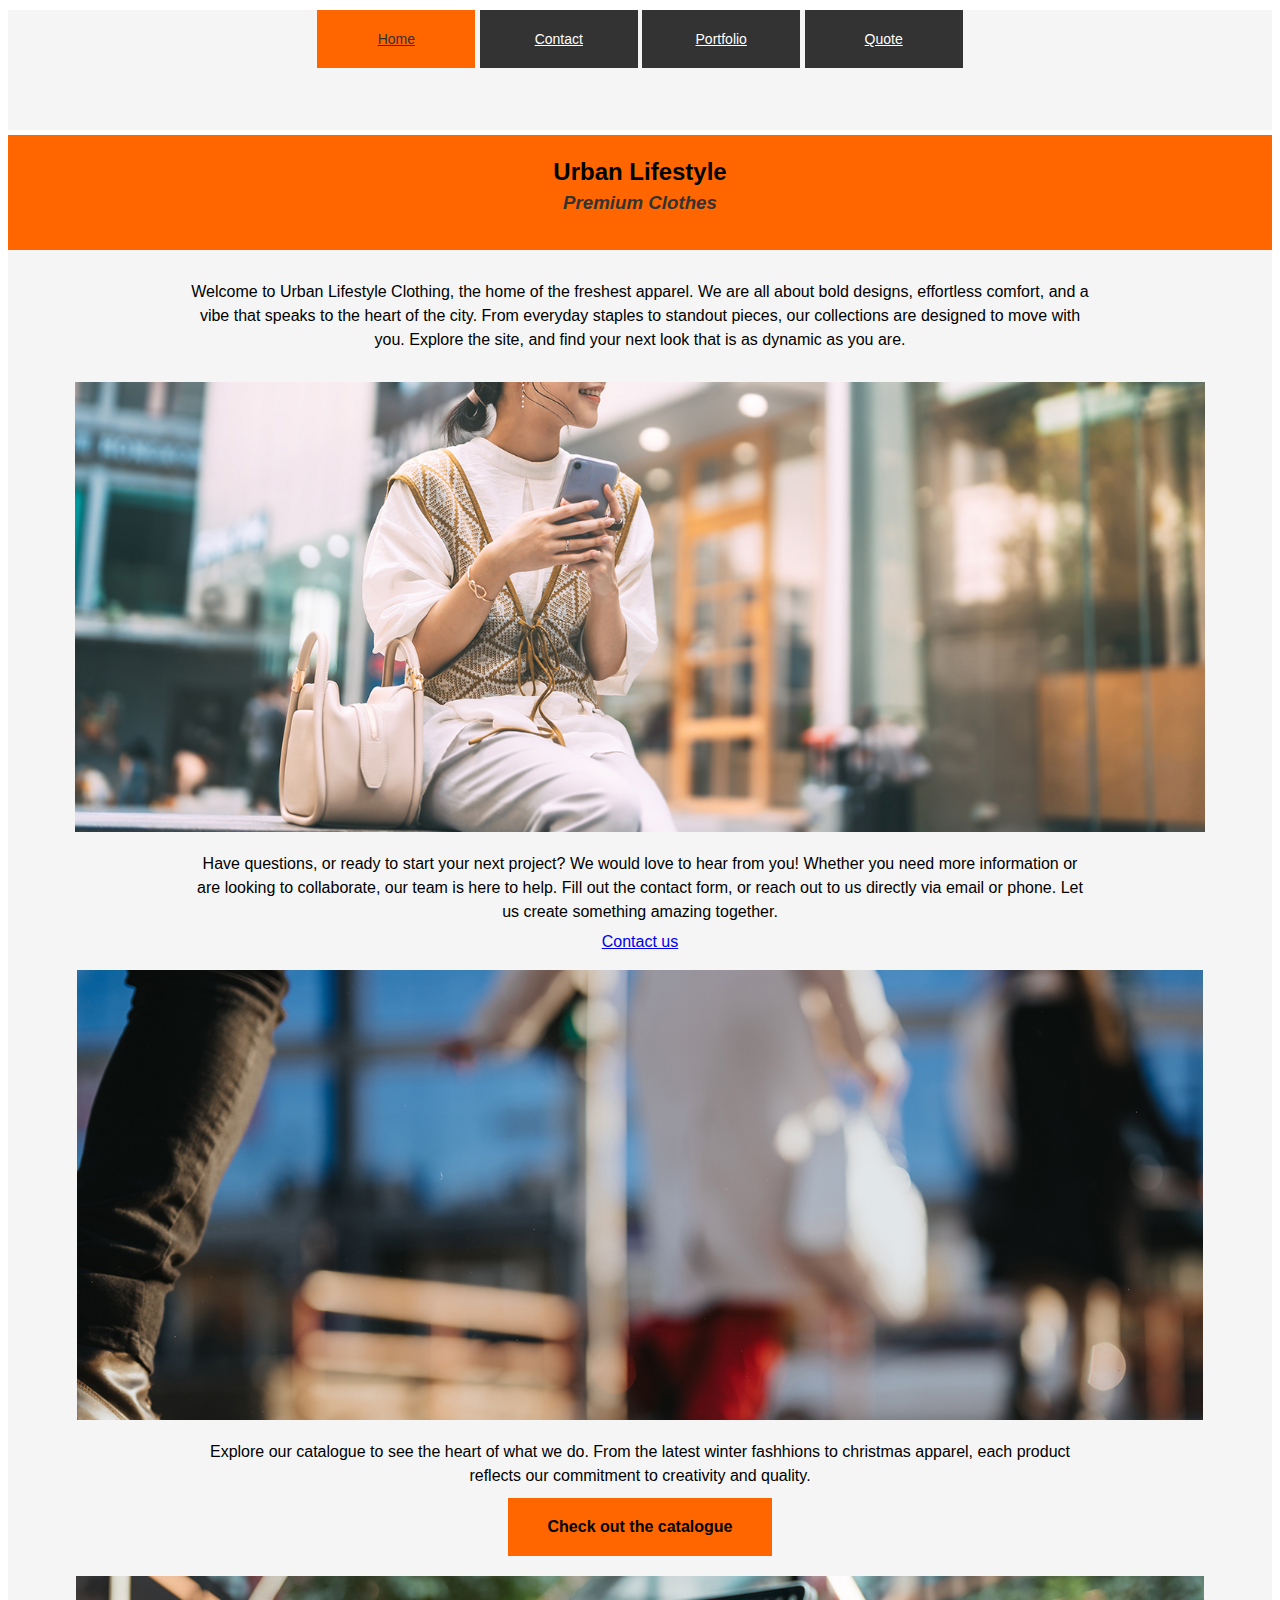
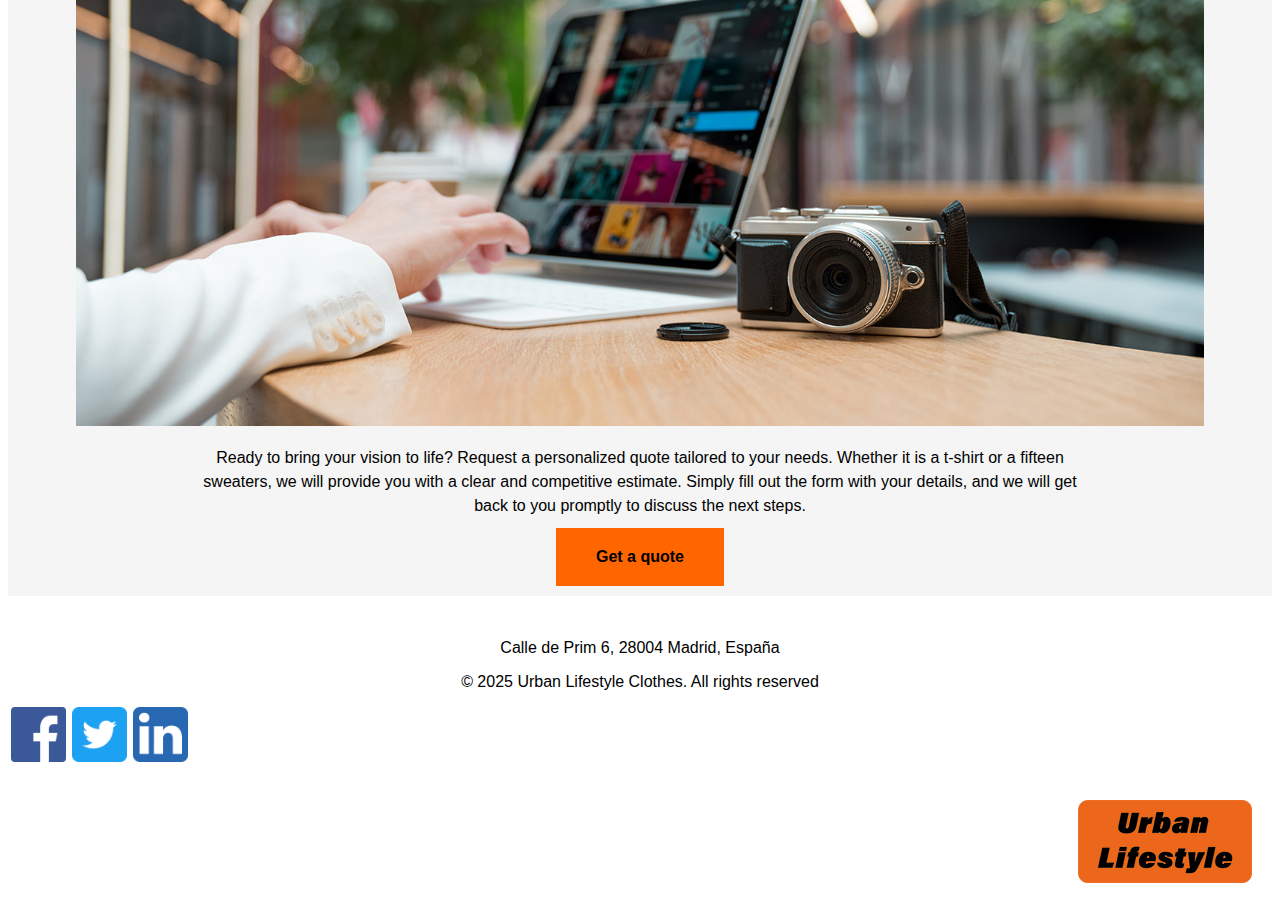
==== index.html @ 67d46b4d "ha" ====
<!DOCTYPE html>
<html lang="en">
  <head>
    <meta charset="UTF-8">
    <meta name="viewport" content="width=device-width", initial-scale=1.0>
    <link rel="stylesheet" href="CSS/styles.css"/>
    <title>Urban Lifestyle</title>
  </head>
  <body>
    <header>
      <!--Navigation Menu-->
      <div class="navigation">
        <a class="active" href="/MasterD-Website-Project-1/index.html">Home</a>
        <a href="/MasterD-Website-Project-1/HTML/contact.html">Contact</a>
        <a href="/MasterD-Website-Project-1/HTML/portfolio.html">Portfolio</a>
        <a href="/MasterD-Website-Project-1/HTML/quote.html">Quote</a>
      </div>
    </header>
    <main class="main">
        <div class="mainheader">
        <h1>Urban Lifestyle</h1>
        <h3><em>Premium Clothes</em></h3>
        </div>
      <p>Welcome to Urban Lifestyle Clothing, the home of the freshest apparel. We are all about bold designs, effortless comfort, and a vibe that speaks to the heart of the city. From everyday staples to standout pieces, our collections are designed to move with you. Explore the site, and find your next look that is as dynamic as you are.</p>
      
      <!--Contact block-->
      <div class="categorypicture">
      <img src="Images/contact_urban.jpg" alt="contact">
      </div>
      <p>Have questions, or ready to start your next project? We would love to hear from you! Whether you need more information or are looking to collaborate, our team is here to help. Fill out the contact form, or reach out to us directly via email or phone. Let us create something amazing together.</p>
      <a href="HTML/contact.html" class="button">Contact us</a>
      

      <!--Portfolio block-->
      <div class="categorypicture">
      <img src="Images/portfolio_urban.jpg" alt="portfolio">
      </div>
      <p>Explore our catalogue to see the heart of what we do. From the latest winter fashhions to christmas apparel, each product reflects our commitment to creativity and quality. </p>
      <a href="/MasterD-Website-Project-1/HTML/portfolio.html" class="button">
        <button type="button">Check out the catalogue</button>
      </a>
      <!--Quote block-->
      <div class="categorypicture">
      <img src="Images/quote_urban.jpg" alt="quote">
      </div>
      <p>Ready to bring your vision to life? Request a personalized quote tailored to your needs. Whether it is a t-shirt or a fifteen sweaters, we will provide you with a clear and competitive estimate. Simply fill out the form with your details, and we will get back to you promptly to discuss the next steps.</p>
      <a href="/MasterD-Website-Project-1/HTML/quote.html" class="button">
        <button type="button">Get a quote</button>
      </a>
    </main>
    <!--Footer items-->
      <div class="footer">
      <! -- Adress and legal notice -->
      <p>Calle de Prim 6, 28004 Madrid, España</p>
      <p>&#169; 2025 Urban Lifestyle Clothes. All rights reserved</p>
      </div>
       <!--Social Networks-->
      <div class="social">
        <a href="https://www.facebook.com">
        <img src="Images/facebook_logo.png" alt="facebook logo">
      </a>
      <a href="https://www.x.com">
        <img src="Images/twitter_logo.png" alt="twitter logo">
      </a>
      <a href="https://www.linkedin.com">
        <img src="Images/linkedin_logo.png" alt="linkedin logo">
      </a>
      </div>
      <!--Footer Logo-->
      <div class="footerlogo">
      <a href="/MasterD-Website-Project-1/index.html"></a>
      <img src="Images/urban_lifestyle_logo.png" alt="company logo">
      </a>
      </div>
    </footer>
  </body>
</html>
---- CSS/styles.css ----
body {
  font-family: sans-serif;
  line-height: 1;
  color: Black;
}

/* Header CSS */
header {
  background: #F5F5F5;
  color: white;
  margin-bottom:5px;
  margin-top:10px;
  text-align: center;
  height: 120px
}

/* Navigation Menu CSS */

  .navigation a {
    color: white;
    padding: 4px;
    font-size: 14px;
    text-align: center;
    display: inline-flex;
    justify-content: center;
    align-items: center;
    width: 150px;
    height: 50px;
    background-color: #333333;
  }

  /* Hover effect*/
.navigation a:hover {
  background-color: #FF6600;
  color: #333333;
}
/* highlights which page the user is on in the navigation bar */
.navigation a.active {
  background-color: #FF6600;
  color: #333333;
}

/* Index main content CSS */
.main {
    background-color:#F5F5F5;
    text-align: center;
    padding-bottom:10px;
}

.mainheader {
    text-align: center;
    line-height: 0.5;
    background-color: #FF6600;
    color: #333333;
    width: auto;
    height: 100px;
    margin-bottom: 30px;
    padding-top:15px;
}

h1 {
  color: black;
  display: block;
  width: 100%;
  text-align: center;
  margin-top: 60x;
  margin-bottom: 20px;
  font-size: 24px;
  font-weight: bold;
  padding: auto;
}

p {
  font-family: sans-serif;
  text-align: center;
  margin: 0 auto;
  padding: 0;
  padding-bottom: 10px;
  line-height: 1.5;
  max-width: 900px;
}

ul {
  list-style-position: inside;
  margin: 0;
  padding: 0 20px;
}
.categorypicture {
    display:flex;
    flex-wrap: nowrap;
    justify-content: center;
    align-items: center;
}

.categorypicture img {
  width: auto;
  height: 450px;
  max-height: 100%;
  max-width: 100%;
  object-fit:fill;
  overflow: hidden;
  margin: 20px;
}


/* button css */
button {
  padding: 10px 15px;
  background-color: #FF6600;
  color: #333333;
  border: none;
  cursor: pointer;
  font-weight: bold;
  font-size: 16px;
  outline: none;
  }


.button button {
  text-decoration: none;
  background-color:#FF6600;
  background:#FF6600;
  color: black;
  text-align: center;
  font-size: 16px;
  display: inline-block;
  justify-content: center;
  border: none;
  cursor: pointer;
  box-sizing: border-box;
  margin: 0;
  padding: 20px 40px;
  width: auto;
  height: auto;
}


/*portfolio gallery css*/

.clothes {

  flex-wrap: wrap;
  display: flex;
  justify-content: center;
  gap: 10px;
}

.pants {
  display: flex;
  flex-direction: column;
  align-items: center;
  text-align: center;
  height: auto;
  width: auto;
}

.pants img {
  max-width: 500px;
  max-height: 300px;
  width: auto;
  height: auto;
  object-fit: cover;
  margin-bottom: 10px;
}

.tshirts {
display: flex;
flex-direction: column;
align-items: center;
text-align: center;
height: auto;
width: auto;
}
.tshirts img {
max-width: 500px;
max-height: 300px;
width: auto;
height: auto;
object-fit: cover;
margin-bottom: 10px;
}
.shoes {
  display: flex;
  flex-direction: column;
  align-items: center;
  text-align: center;
  height: auto;
  width: auto;
}

.shoes img {
max-width: 500px;
max-height: 300px;
width: auto;
height: auto;
object-fit: cover;
margin-bottom: 10px;
}

.description {
  display: block;
  width: 100%;
  margin-top: 10px;
  color: black;
  margin-bottom: 20px;
}



form {
width: auto;
max-width: 200px;
margin: 0 auto;
}

label {
display: block;
margin-bottom: 5px;
}

input, textarea {
  width: 100%;
  padding: 8px;
  margin-bottom: 15px;
  box-sizing: border-box;
}

/* map contact page */
.map {
  display: flex;
  justify-content: center;
  align-items: center;
  width: 800px;
  height: 450px;
  margin: 0 auto;
  
}

.map img {
  width: 100%;
  height: 100%;
  object-fit: cover;
}

/* footer CSS*/
.footer {
  margin-top: 40px;
  text-align: center;
}

.social {
  display:flex;
  flex-wrap: wrap;
  Justify-content: left;
  align-items: left;
}

.social img {
  width: 55px;
  height: 55px;
  max-width:100%;
  max-height:100%;
  display: block;
  margin: 3px;

}

.footerlogo {
    float: right;
    margin: 20px;
    height: 20px;
}
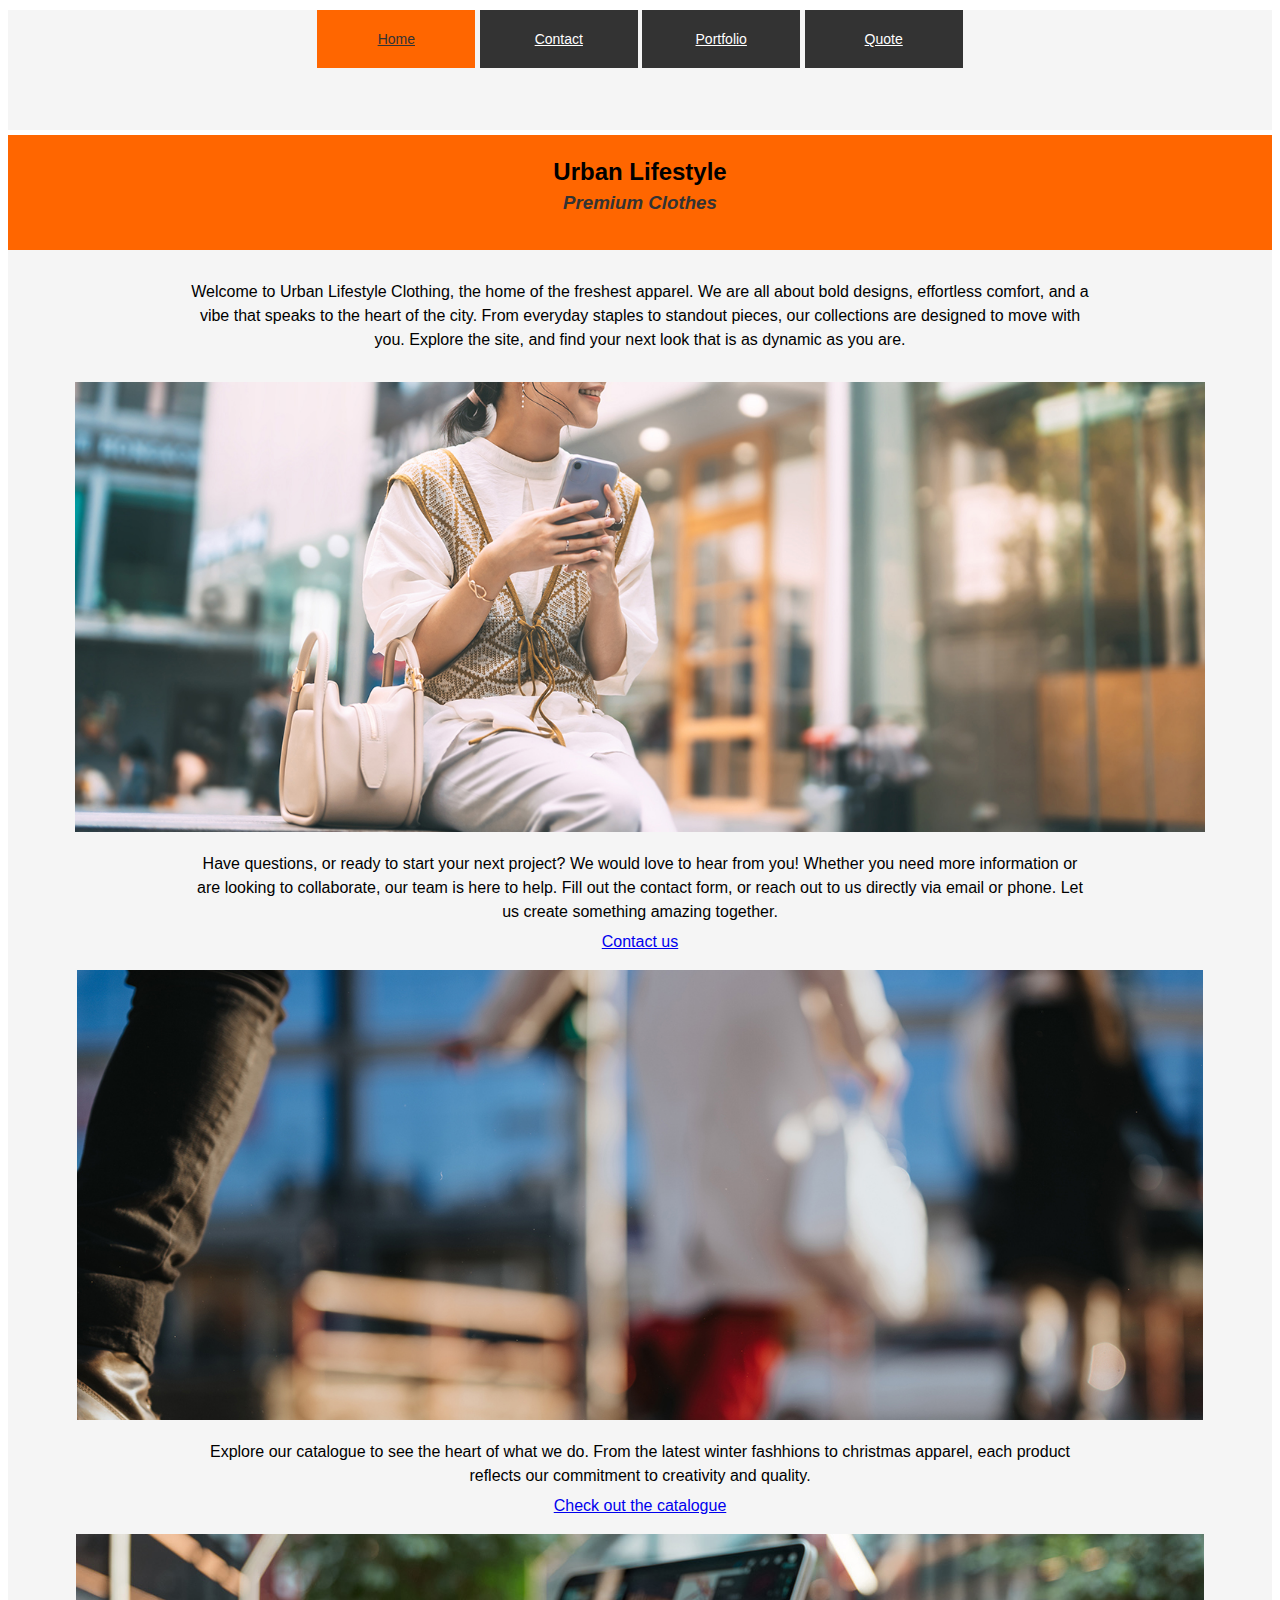
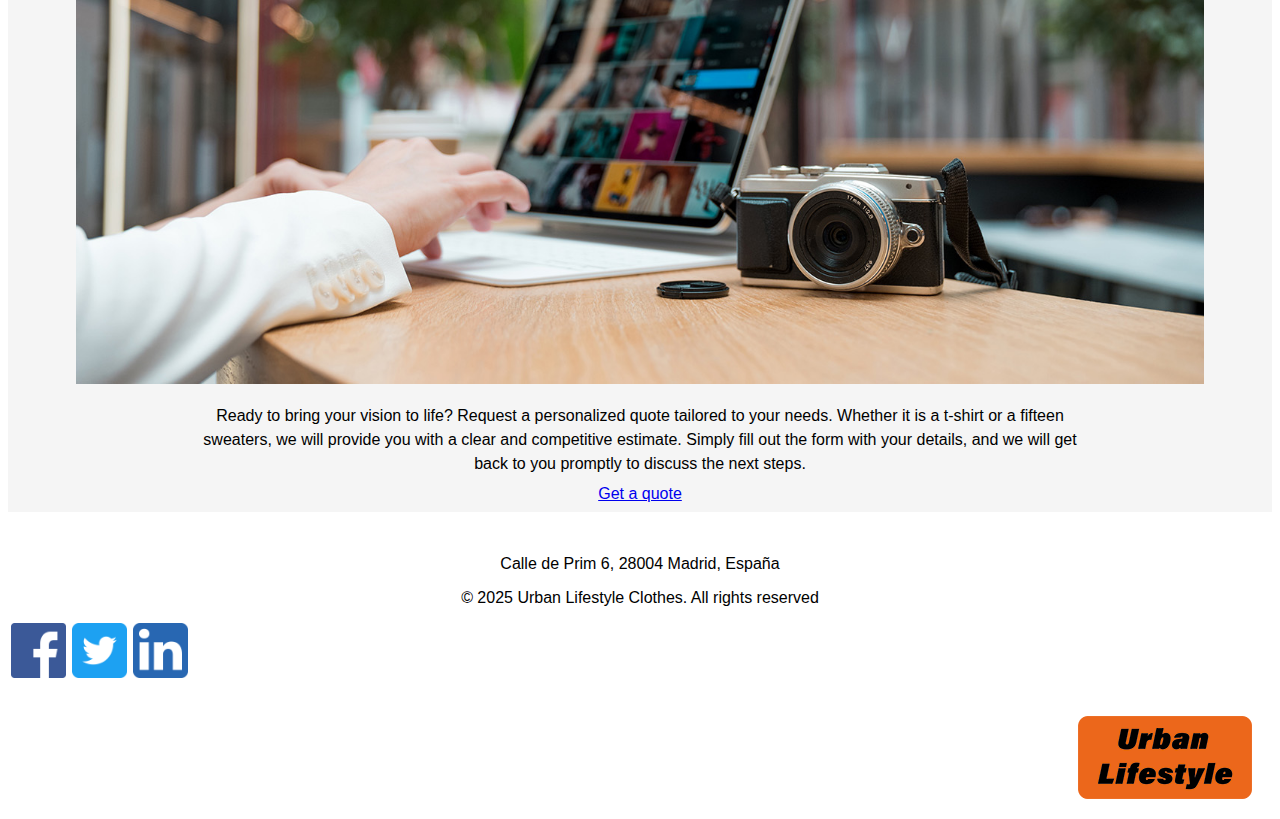
==== commit 61399d45: "validation" ====
--- a/index.html
+++ b/index.html
@@ -1,9 +1,9 @@
 <!DOCTYPE html>
 <html lang="en">
   <head>
-    <meta charset="UTF-8">
-    <meta name="viewport" content="width=device-width", initial-scale=1.0>
-    <link rel="stylesheet" href="CSS/styles.css"/>
+    <meta charset="UTF-8" />
+    <meta name="viewport" content="width=device-width, initial-scale=1.0" />
+    <link rel="stylesheet" href="CSS/styles.css" />
     <title>Urban Lifestyle</title>
   </head>
   <body>
@@ -17,62 +17,81 @@
       </div>
     </header>
     <main class="main">
-        <div class="mainheader">
+      <div class="mainheader">
         <h1>Urban Lifestyle</h1>
         <h3><em>Premium Clothes</em></h3>
-        </div>
-      <p>Welcome to Urban Lifestyle Clothing, the home of the freshest apparel. We are all about bold designs, effortless comfort, and a vibe that speaks to the heart of the city. From everyday staples to standout pieces, our collections are designed to move with you. Explore the site, and find your next look that is as dynamic as you are.</p>
-      
+      </div>
+      <p>
+        Welcome to Urban Lifestyle Clothing, the home of the freshest apparel.
+        We are all about bold designs, effortless comfort, and a vibe that
+        speaks to the heart of the city. From everyday staples to standout
+        pieces, our collections are designed to move with you. Explore the site,
+        and find your next look that is as dynamic as you are.
+      </p>
+
       <!--Contact block-->
       <div class="categorypicture">
-      <img src="Images/contact_urban.jpg" alt="contact">
+        <img src="Images/contact_urban.jpg" alt="contact" />
       </div>
-      <p>Have questions, or ready to start your next project? We would love to hear from you! Whether you need more information or are looking to collaborate, our team is here to help. Fill out the contact form, or reach out to us directly via email or phone. Let us create something amazing together.</p>
+      <p>
+        Have questions, or ready to start your next project? We would love to
+        hear from you! Whether you need more information or are looking to
+        collaborate, our team is here to help. Fill out the contact form, or
+        reach out to us directly via email or phone. Let us create something
+        amazing together.
+      </p>
       <a href="HTML/contact.html" class="button">Contact us</a>
-      
 
       <!--Portfolio block-->
       <div class="categorypicture">
-      <img src="Images/portfolio_urban.jpg" alt="portfolio">
+        <img src="Images/portfolio_urban.jpg" alt="portfolio" />
       </div>
-      <p>Explore our catalogue to see the heart of what we do. From the latest winter fashhions to christmas apparel, each product reflects our commitment to creativity and quality. </p>
-      <a href="/MasterD-Website-Project-1/HTML/portfolio.html" class="button">
-        <button type="button">Check out the catalogue</button>
-      </a>
+      <p>
+        Explore our catalogue to see the heart of what we do. From the latest
+        winter fashhions to christmas apparel, each product reflects our
+        commitment to creativity and quality.
+      </p>
+      <a href="/MasterD-Website-Project-1/HTML/portfolio.html" class="button"
+        >Check out the catalogue</a
+      >
+
       <!--Quote block-->
       <div class="categorypicture">
-      <img src="Images/quote_urban.jpg" alt="quote">
+        <img src="Images/quote_urban.jpg" alt="quote" />
       </div>
-      <p>Ready to bring your vision to life? Request a personalized quote tailored to your needs. Whether it is a t-shirt or a fifteen sweaters, we will provide you with a clear and competitive estimate. Simply fill out the form with your details, and we will get back to you promptly to discuss the next steps.</p>
-      <a href="/MasterD-Website-Project-1/HTML/quote.html" class="button">
-        <button type="button">Get a quote</button>
-      </a>
+      <p>
+        Ready to bring your vision to life? Request a personalized quote
+        tailored to your needs. Whether it is a t-shirt or a fifteen sweaters,
+        we will provide you with a clear and competitive estimate. Simply fill
+        out the form with your details, and we will get back to you promptly to
+        discuss the next steps.
+      </p>
+      <a href="/MasterD-Website-Project-1/HTML/quote.html" class="button"
+        >Get a quote</a
+      >
     </main>
     <!--Footer items-->
-      <div class="footer">
-      <! -- Adress and legal notice -->
+    <div class="footer">
+      <!--Adress and legal notice-->
       <p>Calle de Prim 6, 28004 Madrid, España</p>
       <p>&#169; 2025 Urban Lifestyle Clothes. All rights reserved</p>
-      </div>
-       <!--Social Networks-->
-      <div class="social">
-        <a href="https://www.facebook.com">
-        <img src="Images/facebook_logo.png" alt="facebook logo">
+    </div>
+    <!--Social Networks-->
+    <div class="social">
+      <a href="https://www.facebook.com">
+        <img src="Images/facebook_logo.png" alt="facebook logo" />
       </a>
       <a href="https://www.x.com">
-        <img src="Images/twitter_logo.png" alt="twitter logo">
+        <img src="Images/twitter_logo.png" alt="twitter logo" />
       </a>
       <a href="https://www.linkedin.com">
-        <img src="Images/linkedin_logo.png" alt="linkedin logo">
+        <img src="Images/linkedin_logo.png" alt="linkedin logo" />
       </a>
-      </div>
-      <!--Footer Logo-->
-      <div class="footerlogo">
+    </div>
+    <!--Footer Logo-->
+    <div class="footerlogo">
       <a href="/MasterD-Website-Project-1/index.html"></a>
-      <img src="Images/urban_lifestyle_logo.png" alt="company logo">
-      </a>
-      </div>
-    </footer>
+      <img src="Images/urban_lifestyle_logo.png" alt="company logo" />
+    </div>
   </body>
 </html>
-
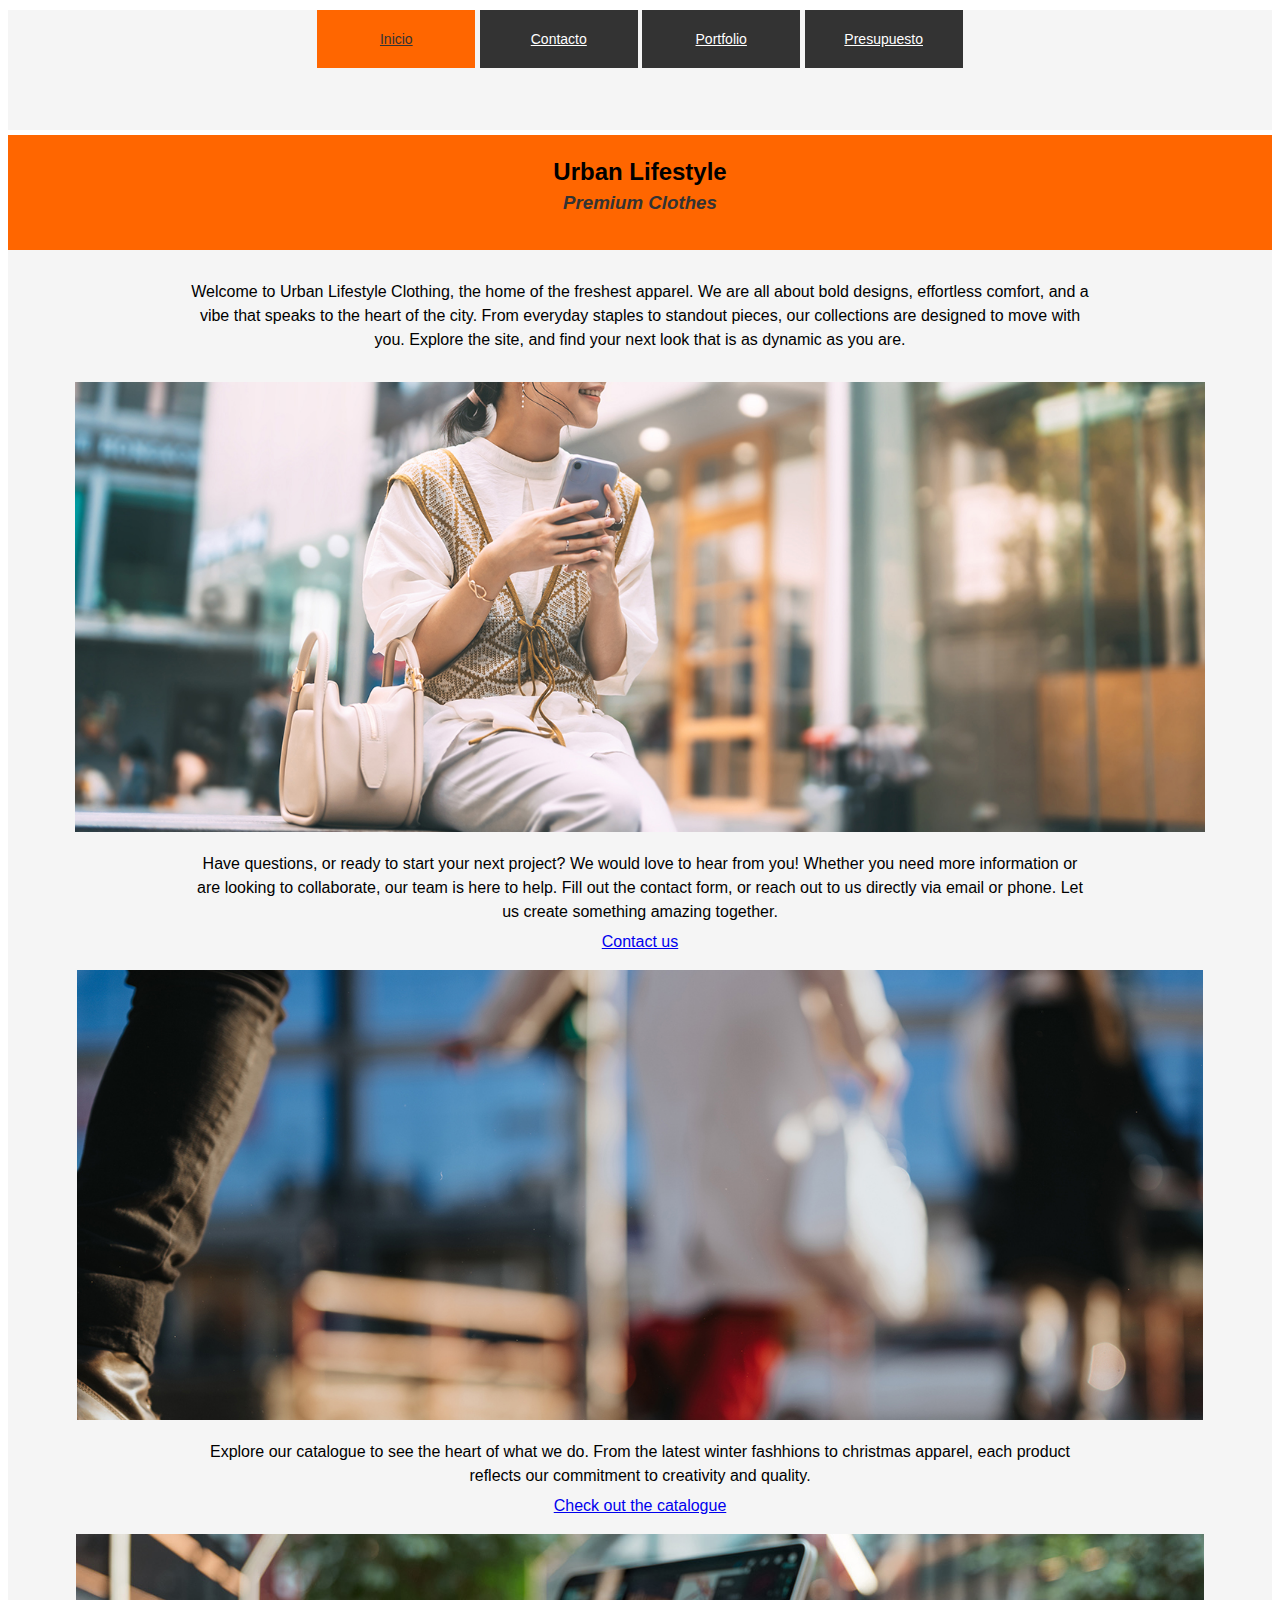
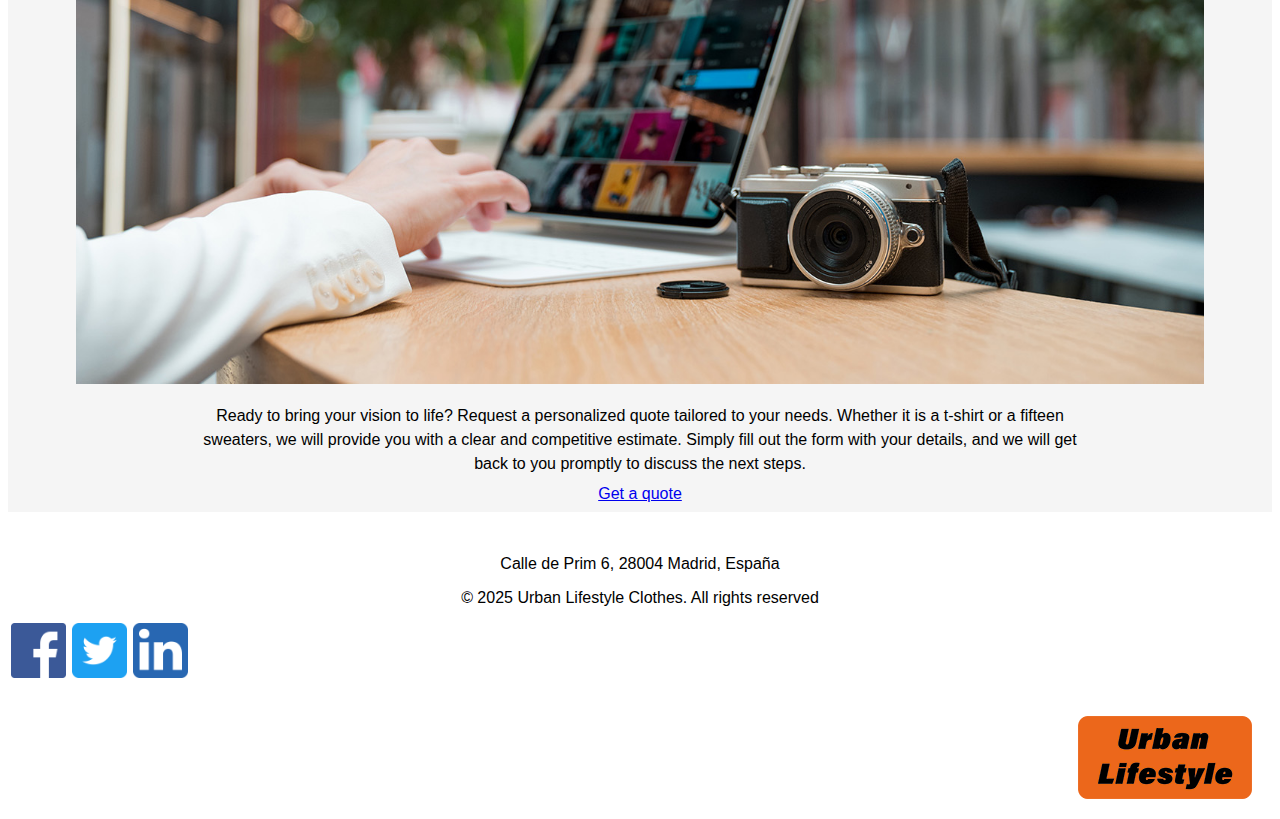
==== commit 71b194ea: "change html file names" ====
--- a/index.html
+++ b/index.html
@@ -1,19 +1,19 @@
 <!DOCTYPE html>
 <html lang="en">
   <head>
-    <meta charset="UTF-8" />
-    <meta name="viewport" content="width=device-width, initial-scale=1.0" />
-    <link rel="stylesheet" href="CSS/styles.css" />
+    <meta charset="UTF-8">
+    <meta name="viewport" content="width=device-width, initial-scale=1.0">
+    <link rel="stylesheet" href="CSS/styles.css">
     <title>Urban Lifestyle</title>
   </head>
   <body>
     <header>
       <!--Navigation Menu-->
       <div class="navigation">
-        <a class="active" href="/MasterD-Website-Project-1/index.html">Home</a>
-        <a href="/MasterD-Website-Project-1/HTML/contact.html">Contact</a>
+        <a class="active" href="/MasterD-Website-Project-1/index.html">Inicio</a>
+        <a href="/MasterD-Website-Project-1/HTML/contacto.html">Contacto</a>
         <a href="/MasterD-Website-Project-1/HTML/portfolio.html">Portfolio</a>
-        <a href="/MasterD-Website-Project-1/HTML/quote.html">Quote</a>
+        <a href="/MasterD-Website-Project-1/HTML/presupuesto.html">Presupuesto</a>
       </div>
     </header>
     <main class="main">
@@ -31,7 +31,7 @@
 
       <!--Contact block-->
       <div class="categorypicture">
-        <img src="Images/contact_urban.jpg" alt="contact" />
+        <img src="Images/contact_urban.jpg" alt="contact">
       </div>
       <p>
         Have questions, or ready to start your next project? We would love to
@@ -40,11 +40,11 @@
         reach out to us directly via email or phone. Let us create something
         amazing together.
       </p>
-      <a href="HTML/contact.html" class="button">Contact us</a>
+      <a href="HTML/contacto.html" class="button">Contact us</a>
 
       <!--Portfolio block-->
       <div class="categorypicture">
-        <img src="Images/portfolio_urban.jpg" alt="portfolio" />
+        <img src="Images/portfolio_urban.jpg" alt="portfolio">
       </div>
       <p>
         Explore our catalogue to see the heart of what we do. From the latest
@@ -57,7 +57,7 @@
 
       <!--Quote block-->
       <div class="categorypicture">
-        <img src="Images/quote_urban.jpg" alt="quote" />
+        <img src="Images/quote_urban.jpg" alt="quote">
       </div>
       <p>
         Ready to bring your vision to life? Request a personalized quote
@@ -66,7 +66,7 @@
         out the form with your details, and we will get back to you promptly to
         discuss the next steps.
       </p>
-      <a href="/MasterD-Website-Project-1/HTML/quote.html" class="button"
+      <a href="/MasterD-Website-Project-1/HTML/presupuesto.html" class="button"
         >Get a quote</a
       >
     </main>
@@ -79,19 +79,19 @@
     <!--Social Networks-->
     <div class="social">
       <a href="https://www.facebook.com">
-        <img src="Images/facebook_logo.png" alt="facebook logo" />
+        <img src="Images/facebook_logo.png" alt="facebook logo">
       </a>
       <a href="https://www.x.com">
-        <img src="Images/twitter_logo.png" alt="twitter logo" />
+        <img src="Images/twitter_logo.png" alt="twitter logo">
       </a>
       <a href="https://www.linkedin.com">
-        <img src="Images/linkedin_logo.png" alt="linkedin logo" />
+        <img src="Images/linkedin_logo.png" alt="linkedin logo">
       </a>
     </div>
     <!--Footer Logo-->
     <div class="footerlogo">
       <a href="/MasterD-Website-Project-1/index.html"></a>
-      <img src="Images/urban_lifestyle_logo.png" alt="company logo" />
+      <img src="Images/urban_lifestyle_logo.png" alt="company logo">
     </div>
   </body>
 </html>
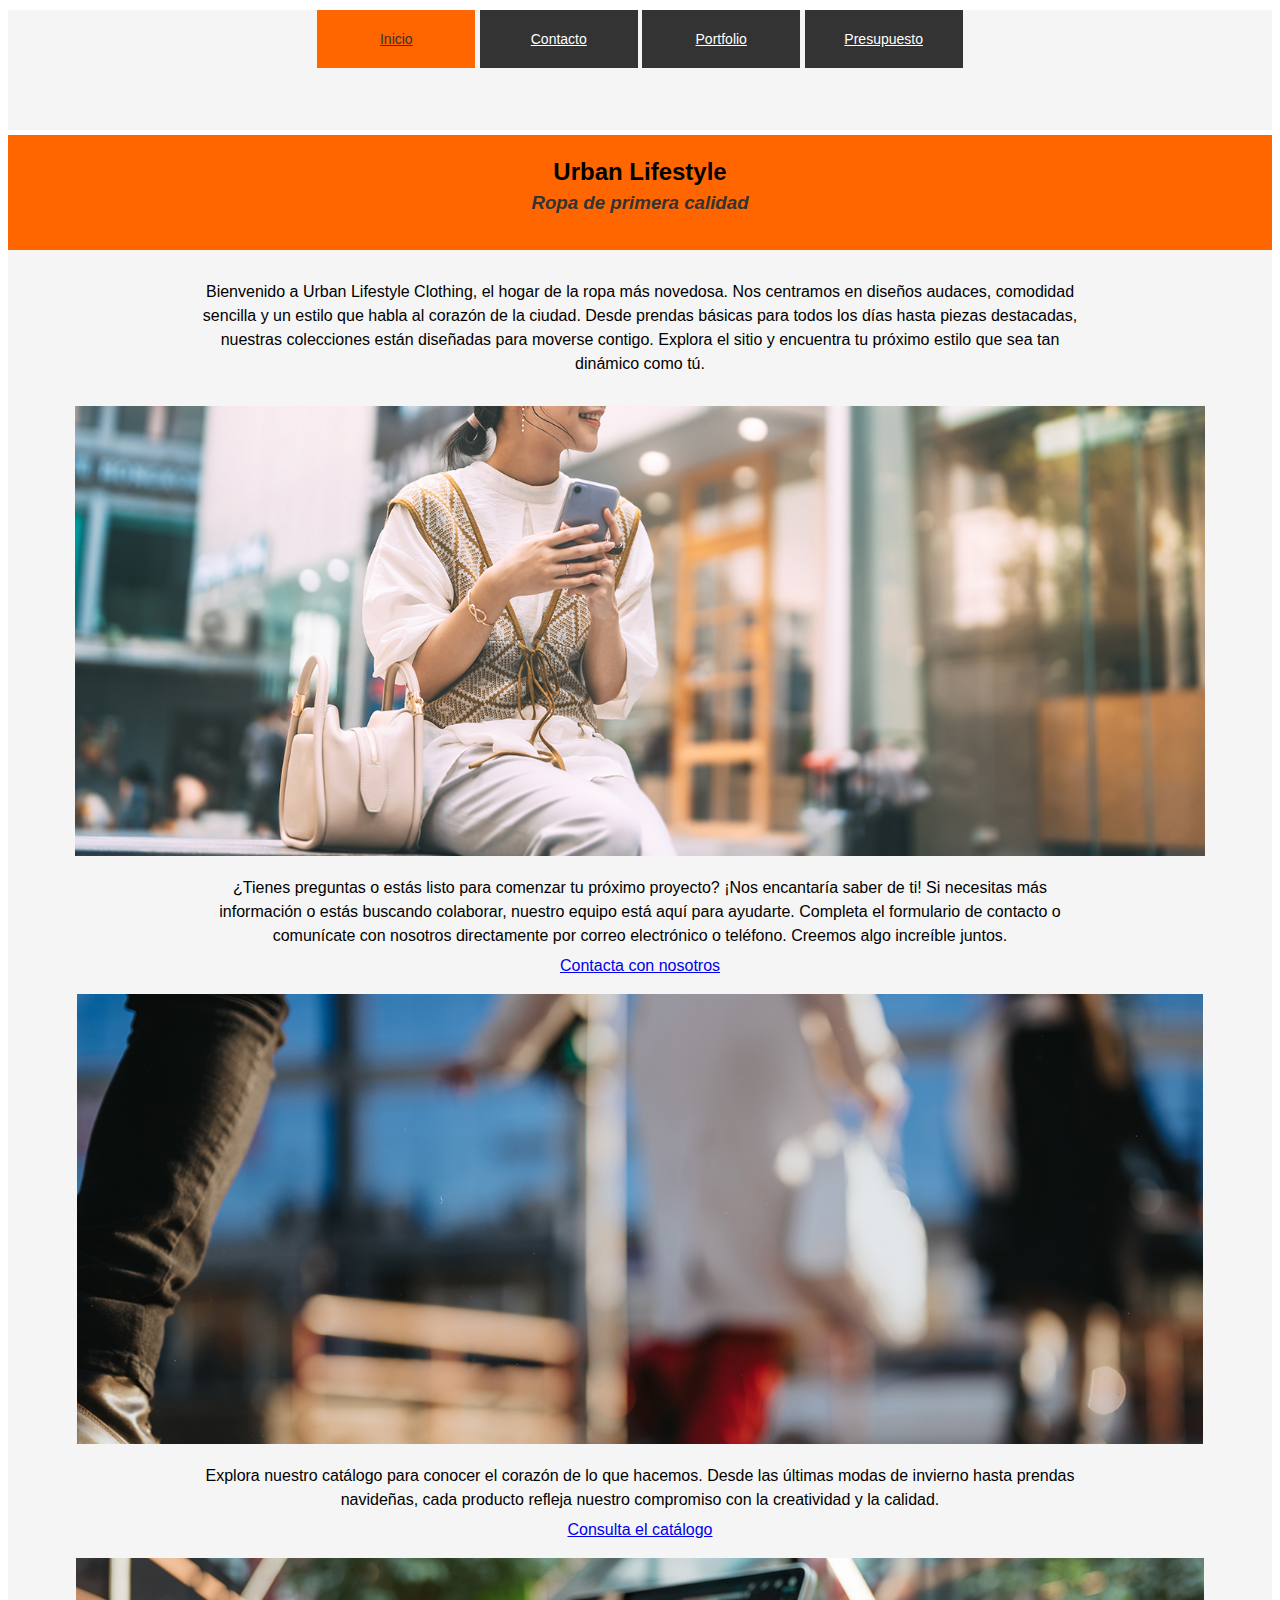
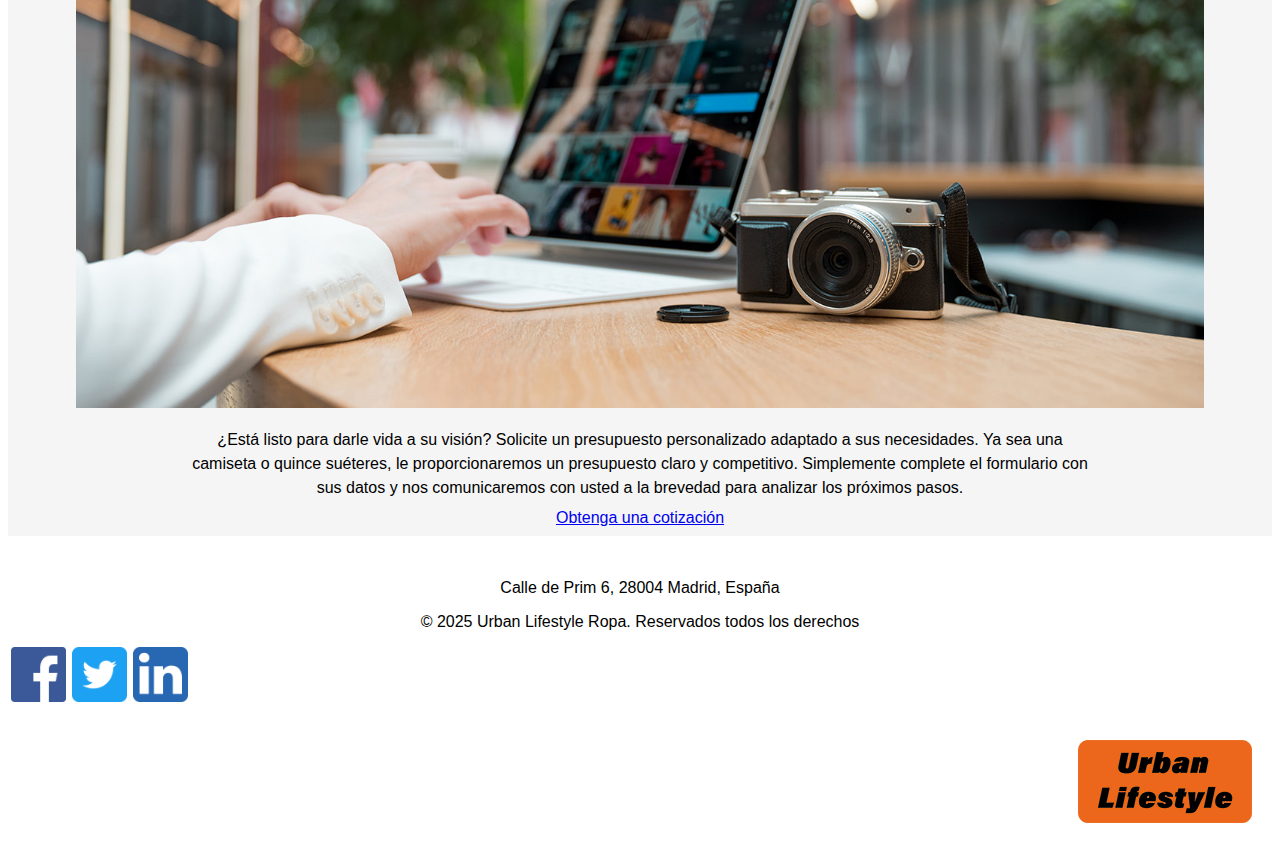
==== commit dbbabfc8: "translated page to spanish" ====
--- a/index.html
+++ b/index.html
@@ -8,7 +8,7 @@
   </head>
   <body>
     <header>
-      <!--Navigation Menu-->
+      <!--Menú de navegación-->
       <div class="navigation">
         <a class="active" href="/MasterD-Website-Project-1/index.html">Inicio</a>
         <a href="/MasterD-Website-Project-1/HTML/contacto.html">Contacto</a>
@@ -19,64 +19,59 @@
     <main class="main">
       <div class="mainheader">
         <h1>Urban Lifestyle</h1>
-        <h3><em>Premium Clothes</em></h3>
+        <h3><em>Ropa de primera calidad</em></h3>
       </div>
       <p>
-        Welcome to Urban Lifestyle Clothing, the home of the freshest apparel.
-        We are all about bold designs, effortless comfort, and a vibe that
-        speaks to the heart of the city. From everyday staples to standout
-        pieces, our collections are designed to move with you. Explore the site,
-        and find your next look that is as dynamic as you are.
+        Bienvenido a Urban Lifestyle Clothing, el hogar de la ropa más novedosa.
+        Nos centramos en diseños audaces, comodidad sencilla y un estilo que
+        habla al corazón de la ciudad. Desde prendas básicas para todos los días hasta
+        piezas destacadas, nuestras colecciones están diseñadas para moverse contigo. Explora el sitio
+        y encuentra tu próximo estilo que sea tan dinámico como tú.
       </p>
 
-      <!--Contact block-->
+      <!--Bloque de contacto-->
       <div class="categorypicture">
-        <img src="Images/contact_urban.jpg" alt="contact">
+        <img src="Images/contact_urban.jpg" alt="contacto">
       </div>
       <p>
-        Have questions, or ready to start your next project? We would love to
-        hear from you! Whether you need more information or are looking to
-        collaborate, our team is here to help. Fill out the contact form, or
-        reach out to us directly via email or phone. Let us create something
-        amazing together.
+        ¿Tienes preguntas o estás listo para comenzar tu próximo proyecto? ¡Nos encantaría saber de ti! Si necesitas más información o estás buscando
+        colaborar, nuestro equipo está aquí para ayudarte. Completa el formulario de contacto o
+        comunícate con nosotros directamente por correo electrónico o teléfono. Creemos algo
+        increíble juntos.
       </p>
-      <a href="HTML/contacto.html" class="button">Contact us</a>
+      <a href="HTML/contacto.html" class="button">Contacta con nosotros</a>
 
-      <!--Portfolio block-->
+      <!--Bloque de portfolio-->
       <div class="categorypicture">
         <img src="Images/portfolio_urban.jpg" alt="portfolio">
       </div>
       <p>
-        Explore our catalogue to see the heart of what we do. From the latest
-        winter fashhions to christmas apparel, each product reflects our
-        commitment to creativity and quality.
+        Explora nuestro catálogo para conocer el corazón de lo que hacemos. Desde las últimas modas de invierno hasta prendas navideñas, cada producto refleja nuestro compromiso con la creatividad y la calidad.
       </p>
       <a href="/MasterD-Website-Project-1/HTML/portfolio.html" class="button"
-        >Check out the catalogue</a
-      >
+        >Consulta el catálogo</a>
 
-      <!--Quote block-->
+      <!--Bloque de presupuesto-->
       <div class="categorypicture">
-        <img src="Images/quote_urban.jpg" alt="quote">
+        <img src="Images/quote_urban.jpg" alt="presupuesto">
       </div>
       <p>
-        Ready to bring your vision to life? Request a personalized quote
-        tailored to your needs. Whether it is a t-shirt or a fifteen sweaters,
-        we will provide you with a clear and competitive estimate. Simply fill
-        out the form with your details, and we will get back to you promptly to
-        discuss the next steps.
+        ¿Está listo para darle vida a su visión? Solicite un presupuesto personalizado
+        adaptado a sus necesidades. Ya sea una camiseta o quince suéteres,
+        le proporcionaremos un presupuesto claro y competitivo. Simplemente complete
+        el formulario con sus datos y nos comunicaremos con usted a la brevedad para analizar los próximos pasos.
       </p>
       <a href="/MasterD-Website-Project-1/HTML/presupuesto.html" class="button"
-        >Get a quote</a
+        >Obtenga una cotización</a
       >
     </main>
-    <!--Footer items-->
+    <!--Elementos del pie de página-->
     <div class="footer">
-      <!--Adress and legal notice-->
+      <!--Dirección y aviso legal-->
       <p>Calle de Prim 6, 28004 Madrid, España</p>
-      <p>&#169; 2025 Urban Lifestyle Clothes. All rights reserved</p>
+      <p>&#169; 2025 Urban Lifestyle Ropa. Reservados todos los derechos</p>
     </div>
-    <!--Social Networks-->
+    <!--Redes sociales-->
     <div class="social">
       <a href="https://www.facebook.com">
         <img src="Images/facebook_logo.png" alt="facebook logo">
@@ -88,10 +83,10 @@
         <img src="Images/linkedin_logo.png" alt="linkedin logo">
       </a>
     </div>
-    <!--Footer Logo-->
+    <!--Logotipo de pie de página-->
     <div class="footerlogo">
       <a href="/MasterD-Website-Project-1/index.html"></a>
-      <img src="Images/urban_lifestyle_logo.png" alt="company logo">
+      <img src="Images/urban_lifestyle_logo.png" alt="logo de empresa">
     </div>
   </body>
 </html>
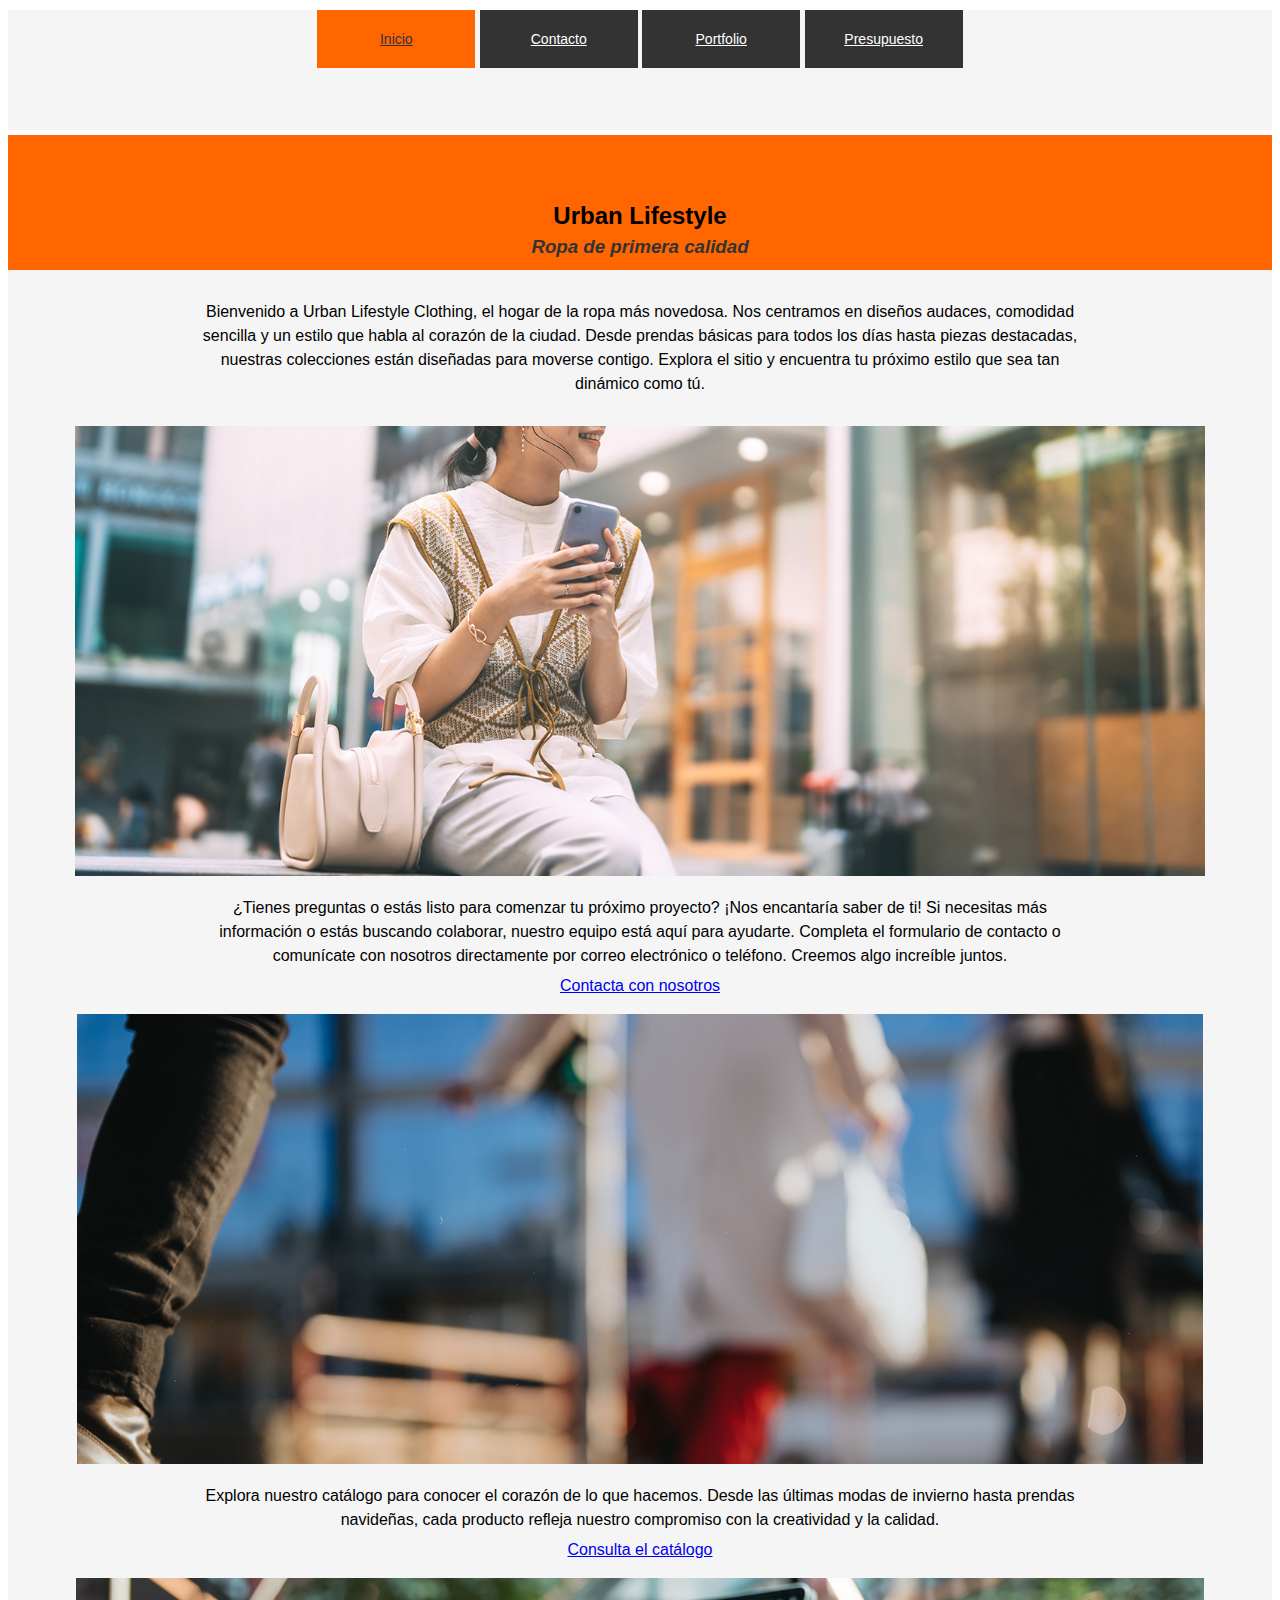
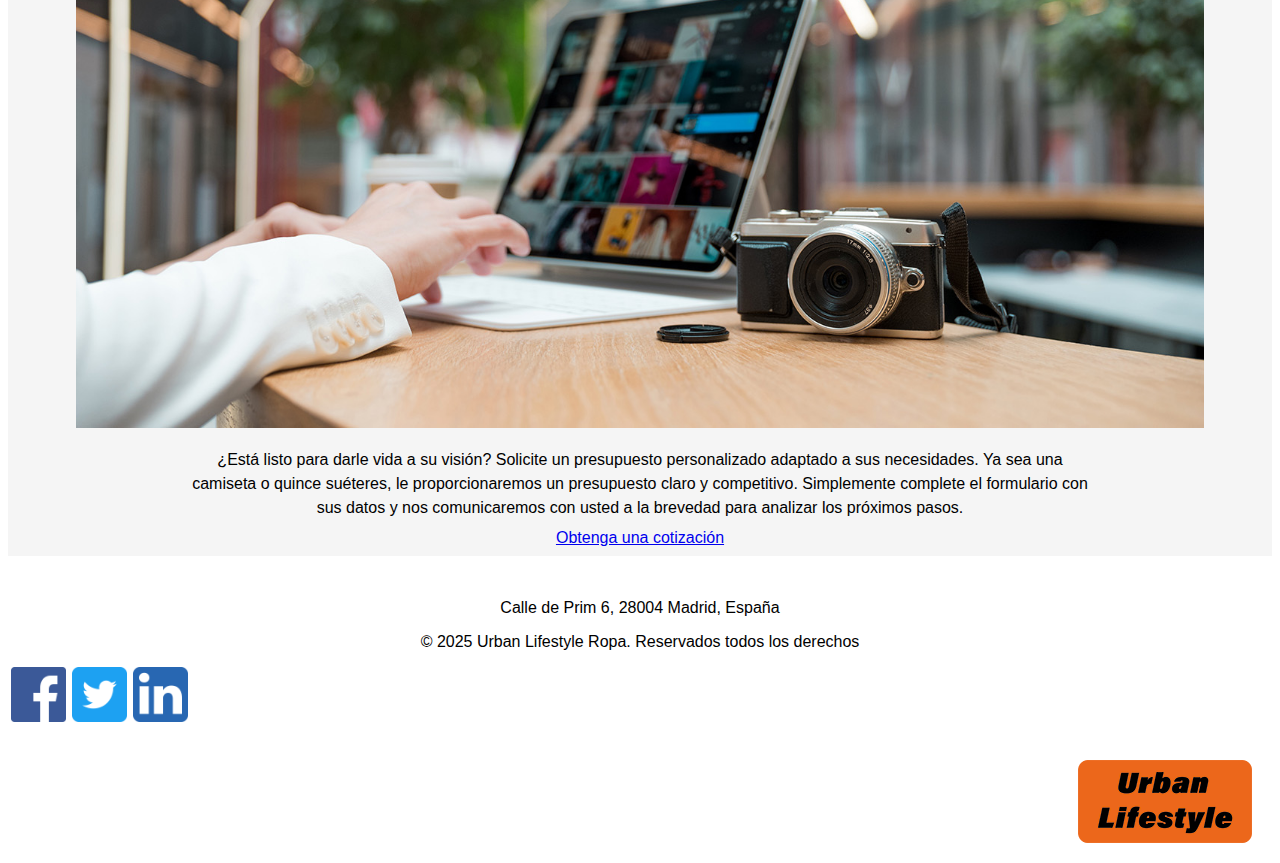
==== commit e53a2059: "lang es" ====
--- a/index.html
+++ b/index.html
@@ -1,5 +1,5 @@
 <!DOCTYPE html>
-<html lang="en">
+<html lang="es">
   <head>
     <meta charset="UTF-8">
     <meta name="viewport" content="width=device-width, initial-scale=1.0">
@@ -16,6 +16,8 @@
         <a href="/MasterD-Website-Project-1/HTML/presupuesto.html">Presupuesto</a>
       </div>
     </header>
+
+
     <main class="main">
       <div class="mainheader">
         <h1>Urban Lifestyle</h1>
@@ -29,6 +31,7 @@
         y encuentra tu próximo estilo que sea tan dinámico como tú.
       </p>
 
+
       <!--Bloque de contacto-->
       <div class="categorypicture">
         <img src="Images/contact_urban.jpg" alt="contacto">
@@ -41,6 +44,7 @@
       </p>
       <a href="HTML/contacto.html" class="button">Contacta con nosotros</a>
 
+
       <!--Bloque de portfolio-->
       <div class="categorypicture">
         <img src="Images/portfolio_urban.jpg" alt="portfolio">
@@ -48,8 +52,8 @@
       <p>
         Explora nuestro catálogo para conocer el corazón de lo que hacemos. Desde las últimas modas de invierno hasta prendas navideñas, cada producto refleja nuestro compromiso con la creatividad y la calidad.
       </p>
-      <a href="/MasterD-Website-Project-1/HTML/portfolio.html" class="button"
-        >Consulta el catálogo</a>
+      <a href="/MasterD-Website-Project-1/HTML/portfolio.html" class="button">Consulta el catálogo</a>
+
 
       <!--Bloque de presupuesto-->
       <div class="categorypicture">
@@ -62,15 +66,18 @@
         el formulario con sus datos y nos comunicaremos con usted a la brevedad para analizar los próximos pasos.
       </p>
       <a href="/MasterD-Website-Project-1/HTML/presupuesto.html" class="button"
-        >Obtenga una cotización</a
-      >
+        >Obtenga una cotización</a>
     </main>
+
+
     <!--Elementos del pie de página-->
     <div class="footer">
       <!--Dirección y aviso legal-->
       <p>Calle de Prim 6, 28004 Madrid, España</p>
       <p>&#169; 2025 Urban Lifestyle Ropa. Reservados todos los derechos</p>
     </div>
+
+
     <!--Redes sociales-->
     <div class="social">
       <a href="https://www.facebook.com">
@@ -83,6 +90,8 @@
         <img src="Images/linkedin_logo.png" alt="linkedin logo">
       </a>
     </div>
+
+
     <!--Logotipo de pie de página-->
     <div class="footerlogo">
       <a href="/MasterD-Website-Project-1/index.html"></a>
--- a/CSS/styles.css
+++ b/CSS/styles.css
@@ -14,7 +14,7 @@
   height: 120px
 }
 
-/* Navigation Menu CSS */
+/* Menú de navegación CSS */
 
   .navigation a {
     color: white;
@@ -29,18 +29,18 @@
     background-color: #333333;
   }
 
-  /* Hover effect*/
+  /* Efecto de desplazamiento*/
 .navigation a:hover {
   background-color: #FF6600;
   color: #333333;
 }
-/* highlights which page the user is on in the navigation bar */
+/* Resalta en qué página se encuentra el usuario en la barra de navegación. */
 .navigation a.active {
   background-color: #FF6600;
   color: #333333;
 }
 
-/* Index main content CSS */
+/* Índice de contenidos principales CSS */
 .main {
     background-color:#F5F5F5;
     text-align: center;
@@ -56,6 +56,7 @@
     height: 100px;
     margin-bottom: 30px;
     padding-top:15px;
+    padding-bottom: 20px;
 }
 
 h1 {
@@ -63,7 +64,7 @@
   display: block;
   width: 100%;
   text-align: center;
-  margin-top: 60x;
+  margin-top: 60px;
   margin-bottom: 20px;
   font-size: 24px;
   font-weight: bold;
@@ -85,6 +86,7 @@
   margin: 0;
   padding: 0 20px;
 }
+/* para imágenes en la página de índice */
 .categorypicture {
     display:flex;
     flex-wrap: nowrap;
@@ -103,7 +105,7 @@
 }
 
 
-/* button css */
+/* botón css */
 button {
   padding: 10px 15px;
   background-color: #FF6600;
@@ -135,7 +137,7 @@
 }
 
 
-/*portfolio gallery css*/
+/*portfolio galleria css*/
 
 .clothes {
 
@@ -164,20 +166,20 @@
 }
 
 .tshirts {
-display: flex;
-flex-direction: column;
-align-items: center;
-text-align: center;
-height: auto;
-width: auto;
+  display: flex;
+  flex-direction: column;
+  align-items: center;
+  text-align: center;
+  height: auto;
+  width: auto;
 }
 .tshirts img {
-max-width: 500px;
-max-height: 300px;
-width: auto;
-height: auto;
-object-fit: cover;
-margin-bottom: 10px;
+  max-width: 500px;
+  max-height: 300px;
+  width: auto;
+  height: auto;
+  object-fit: cover;
+  margin-bottom: 10px;
 }
 .shoes {
   display: flex;
@@ -189,12 +191,12 @@
 }
 
 .shoes img {
-max-width: 500px;
-max-height: 300px;
-width: auto;
-height: auto;
-object-fit: cover;
-margin-bottom: 10px;
+  max-width: 500px;
+  max-height: 300px;
+  width: auto;
+  height: auto;
+  object-fit: cover;
+  margin-bottom: 10px;
 }
 
 .description {
@@ -206,16 +208,16 @@
 }
 
 
-
+/* formulario de contacto en contacto */
 form {
-width: auto;
-max-width: 200px;
-margin: 0 auto;
+  width: auto;
+  max-width: 200px;
+  margin: 0 auto;
 }
 
 label {
-display: block;
-margin-bottom: 5px;
+  display: block;
+  margin-bottom: 5px;
 }
 
 input, textarea {
@@ -225,7 +227,7 @@
   box-sizing: border-box;
 }
 
-/* map contact page */
+/* mapa contacto pagina */
 .map {
   display: flex;
   justify-content: center;
@@ -242,7 +244,7 @@
   object-fit: cover;
 }
 
-/* footer CSS*/
+/* CSS de pie de página*/
 .footer {
   margin-top: 40px;
   text-align: center;
@@ -251,7 +253,7 @@
 .social {
   display:flex;
   flex-wrap: wrap;
-  Justify-content: left;
+  justify-content: left;
   align-items: left;
 }
 
